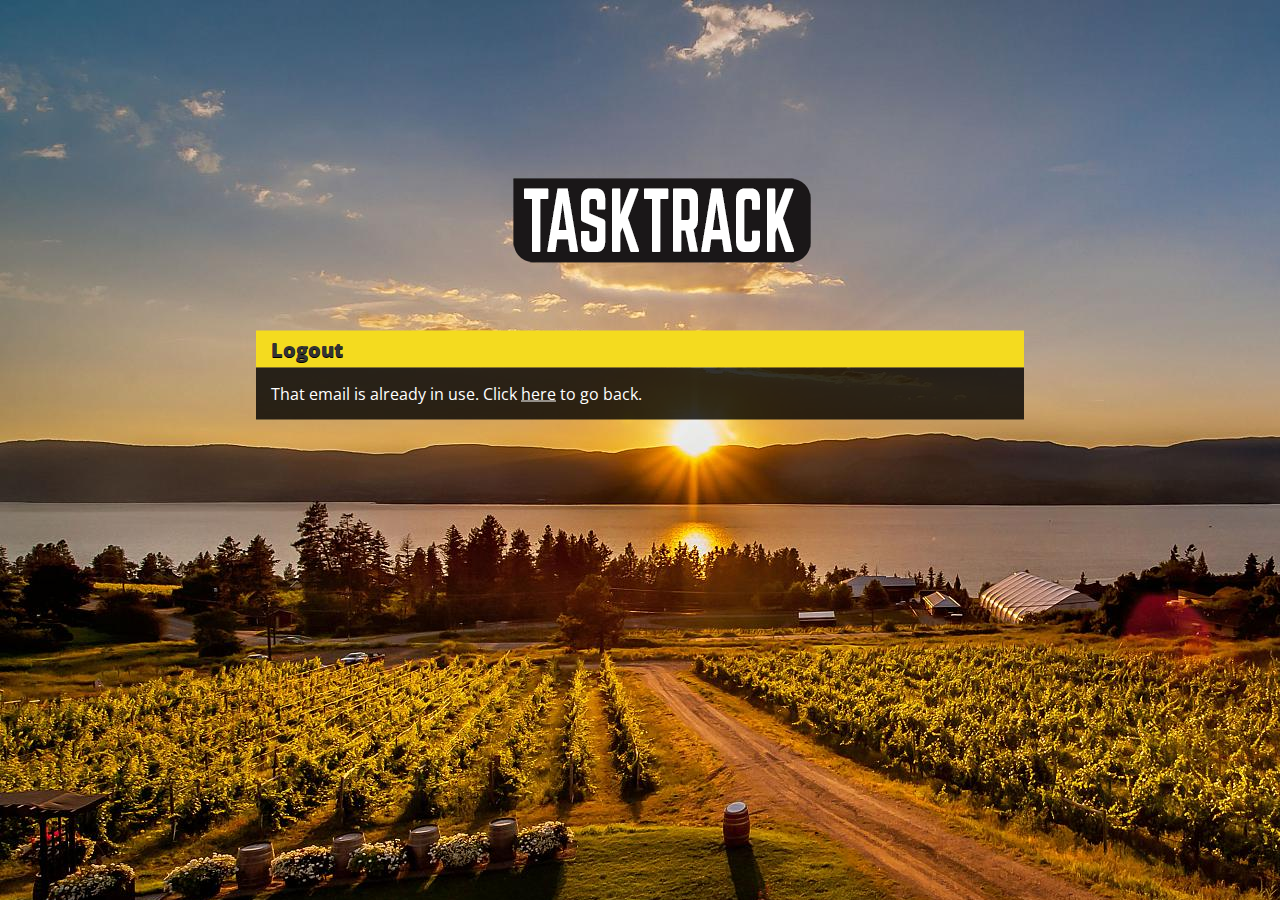
==== html/registryfail.html @ 73b4bd67 "Adding files to repo" ====
<?php
session_start();
if(!isset($_SESSION['user'])) {
  header("Location: ../index.php");
  exit;
}
?>

<!DOCTYPE html>
<html>
<head>
<title>Account Registration</title>
<meta name="viewport" content="width=device-width, initial-scale=1.0">
<script src="https://ajax.googleapis.com/ajax/libs/jquery/1.12.0/jquery.min.js"></script>
<link href='https://fonts.googleapis.com/css?family=Open+Sans:400,300,300italic,600,400italic,600italic,700' rel='stylesheet' type='text/css'>
</head>
<body> 
<style>
  @import url('https://fonts.googleapis.com/css?family=Open+Sans');
  
* {
	margin: 0;
	padding: 0;
	box-sizing: border-box;
}

body {
  font-family: 'Open Sans', sans-serif;
   background: url(img/bg2.jpg);
}

a {
	text-decoration: none;
}

div#header {
 width: 100%;
 height: 55px;
 background-color: #2c3e50; 
 margin: 0 auto;
}

.logo{
	margin-top: 500px;
}

.logo a {
	font-size: 1.6em;
	color: #fff;
}

.logo a span {
	font-weight: 300;
}

div#container {
	width: 100%;
	margin: 0 auto;
}


.sidebar {
	width: 250px;
	background:#171717;
	float: left; 
}

ul#nav{

}

ul#nav li {
	list-style: none;
}
ul#nav li a {
  color: #ccc;
  display: block;
  padding: 10px;
  font-size: 0.8em;
  border-bottom: 1px solid #444;
-webkit-transition: all 0.2s ease;
-moz-transition: all 0.2s ease;
-ms-transition: all 0.2s ease;
-o-transition: all 0.2s ease;
transition: all 0.2s ease;
}

ul#nav li a:hover {
 background: #030303;
 color: #fff;
}

ul#nav li a.selected{
	background: #030303;
	color:#fff;
}


.content {
	width: auto;
	height: 100%;
	background: #95a5a6;
	margin-left: 250px;
	padding: 15px;
}

.content p {
	color: #424242;
	fonnt-size: 0.8em;
}

div#box {
	margin-top: 15px;
  width: 60%;
  position: absolute;
  top: 40%;
  left: 50%;
  transform: translate(-50%, -50%);
}

.user { /* controls positioning and size of picture/logo on login page */
  overflow: hidden;
  position: absolute;
  top: calc(170px);
  left: calc(40%); 
}

div#box .box-top {
color: #333;
	text-shadow: 0 1px #000;
	 background: rgb(244, 219, 31);
	padding: 5px;
	padding-left: 15px;
	font-weight: 800;
 font-size: 20px;
   border-radius: 15px 50px 30px 5px:
   color: black;
} 

div#box .box-panel {
	padding: 15px;
  background: rgba(0,0,0,.8);
    color: white;
}
a {
text-decoration: underline;
color: white;
}



@media only screen and (max-width: 480px) {

a.mobile {
	display: block;
	color: #fff;
	background: #000;
	text-align: center;
	padding: 7px; 
	cursor: pointer;
}

a.mobile:active{
	background: #474747;
}


.sidebar {
	width: 100%;
	display: none;
	height: auto;
}

.content {
   margin-left: 0;
}






@media only screen and (min-width: 480px) {

.sidebar {
	min-height: 900px;
	display: block;
}

a.mobile {
	display: none;
}


}
</style>



<a href="index.php"><img src="img/logosmall.png" class="user" alt="TaskTrack"></a>



    <div id="box">
     <div class="box-top">Logout</div>
     <div class="box-panel">That email is already in use. Click <a href="http://tasktrack.tk/register.html">here</a> to go back.</div>
    </div>







<script type="text/javascript">

	$(document).ready(function(){
     $("a.mobile").click(function(){
      $(".sidebar").slideToggle('fast');
     });

    window.onresize = function(event) {
      if($(window).width() > 480){
      	$(".sidebar").show();
      }
    };


	});

</script>

</body>
</html>
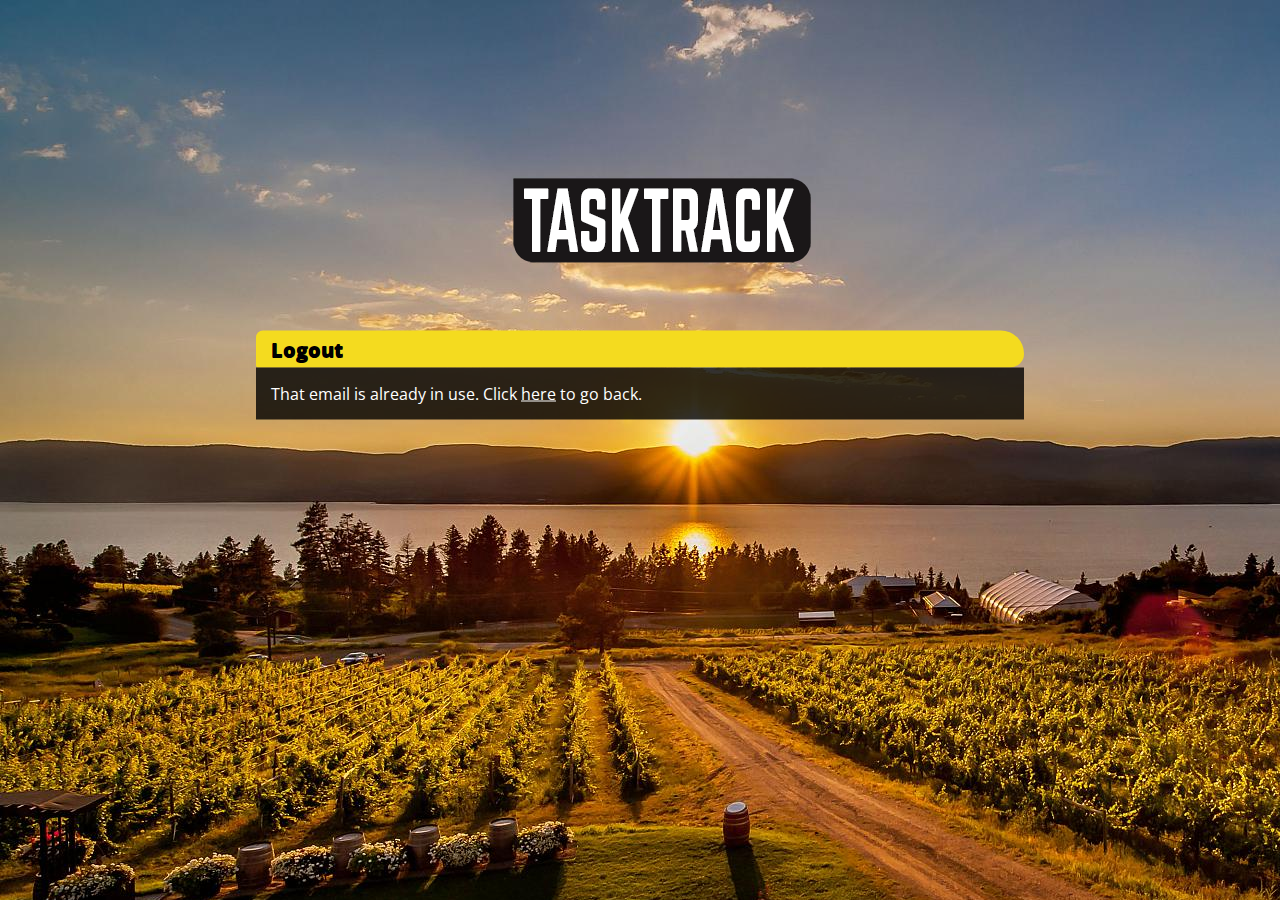
==== commit 7513780c: "Adding missing project files" ====
--- a/html/registryfail.html
+++ b/html/registryfail.html
@@ -1,10 +1,3 @@
-<?php
-session_start();
-if(!isset($_SESSION['user'])) {
-  header("Location: ../index.php");
-  exit;
-}
-?>
 
 <!DOCTYPE html>
 <html>
@@ -133,7 +126,7 @@
 	padding-left: 15px;
 	font-weight: 800;
  font-size: 20px;
-   border-radius: 15px 50px 30px 5px:
+   border-radius: 15px 50px 30px 5px;
    color: black;
 } 
 
@@ -198,19 +191,10 @@
 
 
 <a href="index.php"><img src="img/logosmall.png" class="user" alt="TaskTrack"></a>
-
-
-
     <div id="box">
      <div class="box-top">Logout</div>
      <div class="box-panel">That email is already in use. Click <a href="http://tasktrack.tk/register.html">here</a> to go back.</div>
     </div>
-
-
-
-
-
-
 
 <script type="text/javascript">
 
